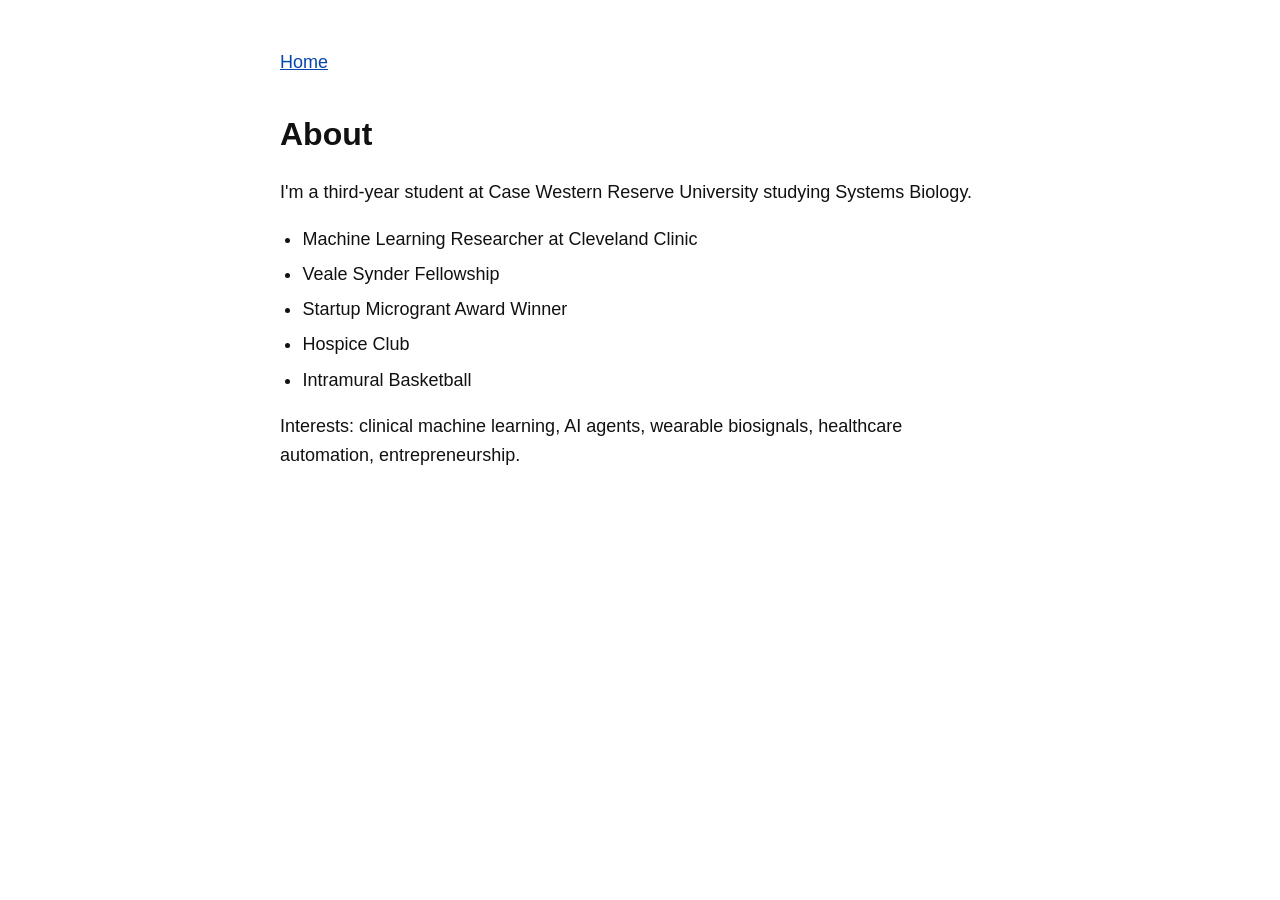
==== about.html @ 098b72d9 "Update job title format in about.html" ====
<!DOCTYPE html>
<html lang="en">
<head>
  <meta charset="UTF-8" />
  <meta name="viewport" content="width=device-width, initial-scale=1" />
  <title>About - Anuj Pullakandam</title>
  <link rel="icon" type="image/png" href="assets/favicon.png" />
  <link rel="stylesheet" href="css/style.css" />
</head>
<body>
  <p class="top"><a href="index.html">Home</a></p>
  <h1>About</h1>
  <p>I'm a third-year student at Case Western Reserve University studying Systems Biology.</p>
  <ul>
    <li>Machine Learning Researcher at Cleveland Clinic</li>
    <li>Veale Synder Fellowship</li>
    <li>Startup Microgrant Award Winner</li>
    <li>Hospice Club</li>
    <li>Intramural Basketball</li>
  </ul>
  <p>Interests: clinical machine learning, AI agents, wearable biosignals, healthcare automation, entrepreneurship.</p>
</body>
</html>
---- css/style.css ----
body {
  max-width: 720px;
  margin: 3rem auto;
  padding: 0 1.25rem;
  background: #fff;
  color: #111;
  font-family: Arial, Helvetica, sans-serif;
  font-size: 18px;
  line-height: 1.6;
}

body.wide { max-width: 1000px; }

h1 { font-size: 2rem; margin: 0 0 1rem; }

a { color: #0645ad; }
a:visited { color: #0645ad; }

ul { padding-left: 1.4rem; }
li { margin: 0.4rem 0; }

/* home page: text on the left, portrait on the right */
.home { display: grid; grid-template-columns: 1fr auto; align-items: center; gap: 2rem; min-height: 70vh; }
.photo {
  width: 260px;
  max-width: 100%;
  aspect-ratio: 587 / 640;
  object-fit: cover;
  object-position: center bottom;
  border: 4px solid #302c2a;
  border-radius: 999px;
}

.label { margin: 1.5rem 0 0.2rem; font-weight: bold; }

#copied { font-size: 0.9rem; color: #444; visibility: hidden; }
#copied.show { visibility: visible; }

.top { margin: 0 0 2rem; }
.note { color: #555; }

figure { margin: 2rem 0; }
figcaption { margin-bottom: 0.5rem; font-weight: bold; }
figure img { display: block; width: 100%; height: auto; border: 1px solid #ccc; }

@media (max-width: 600px) {
  body { margin: 1.5rem auto; }
  .home { grid-template-columns: 1fr; min-height: 0; }
}
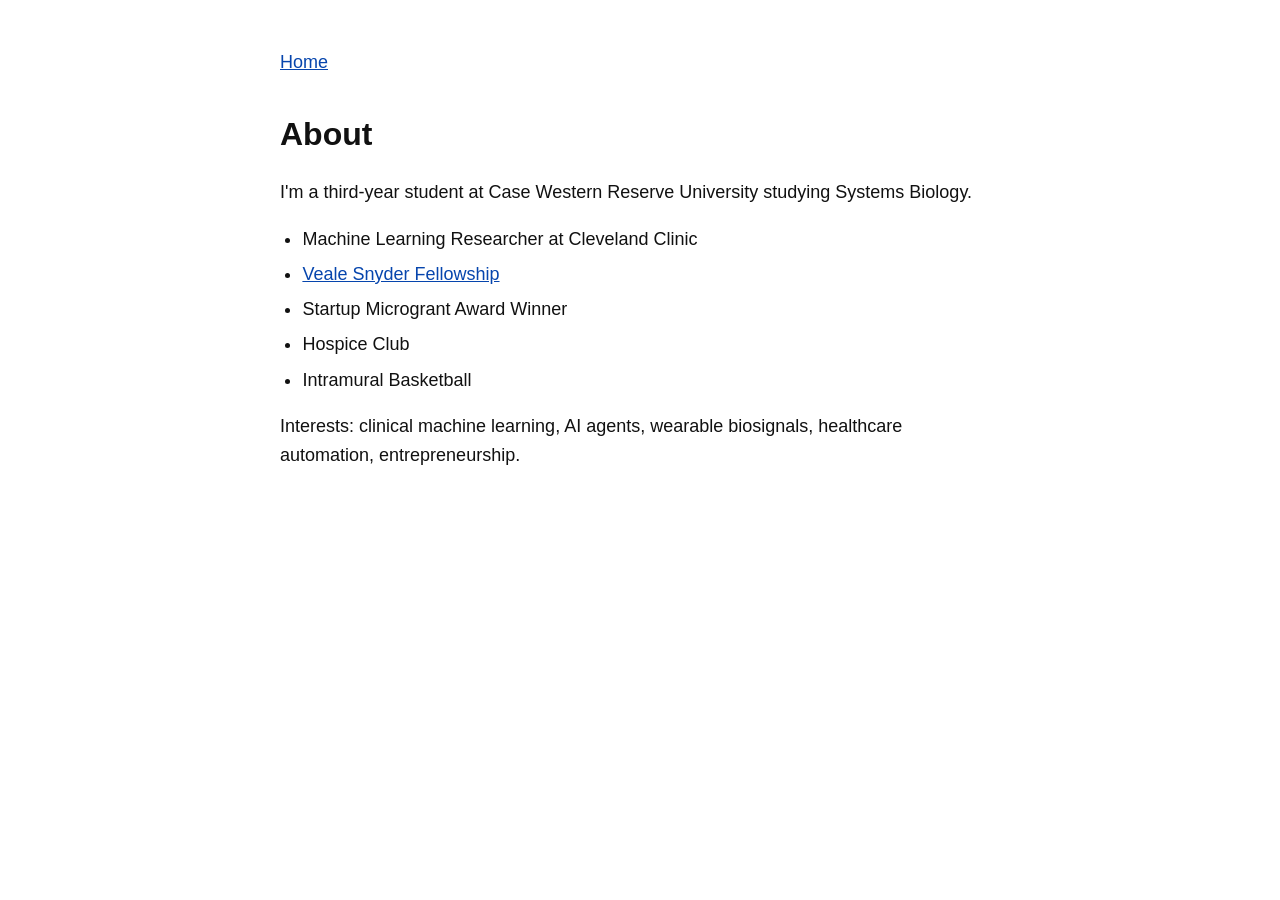
==== commit c9e6a6dc: "Add link to Veale Snyder Fellowship in about.html" ====
--- a/about.html
+++ b/about.html
@@ -13,7 +13,7 @@
   <p>I'm a third-year student at Case Western Reserve University studying Systems Biology.</p>
   <ul>
     <li>Machine Learning Researcher at Cleveland Clinic</li>
-    <li>Veale Synder Fellowship</li>
+    <li><a href="https://case.edu/entrepreneurship/fellowships/veale-snyder-fellowship-program">Veale Snyder Fellowship</a></li>
     <li>Startup Microgrant Award Winner</li>
     <li>Hospice Club</li>
     <li>Intramural Basketball</li>
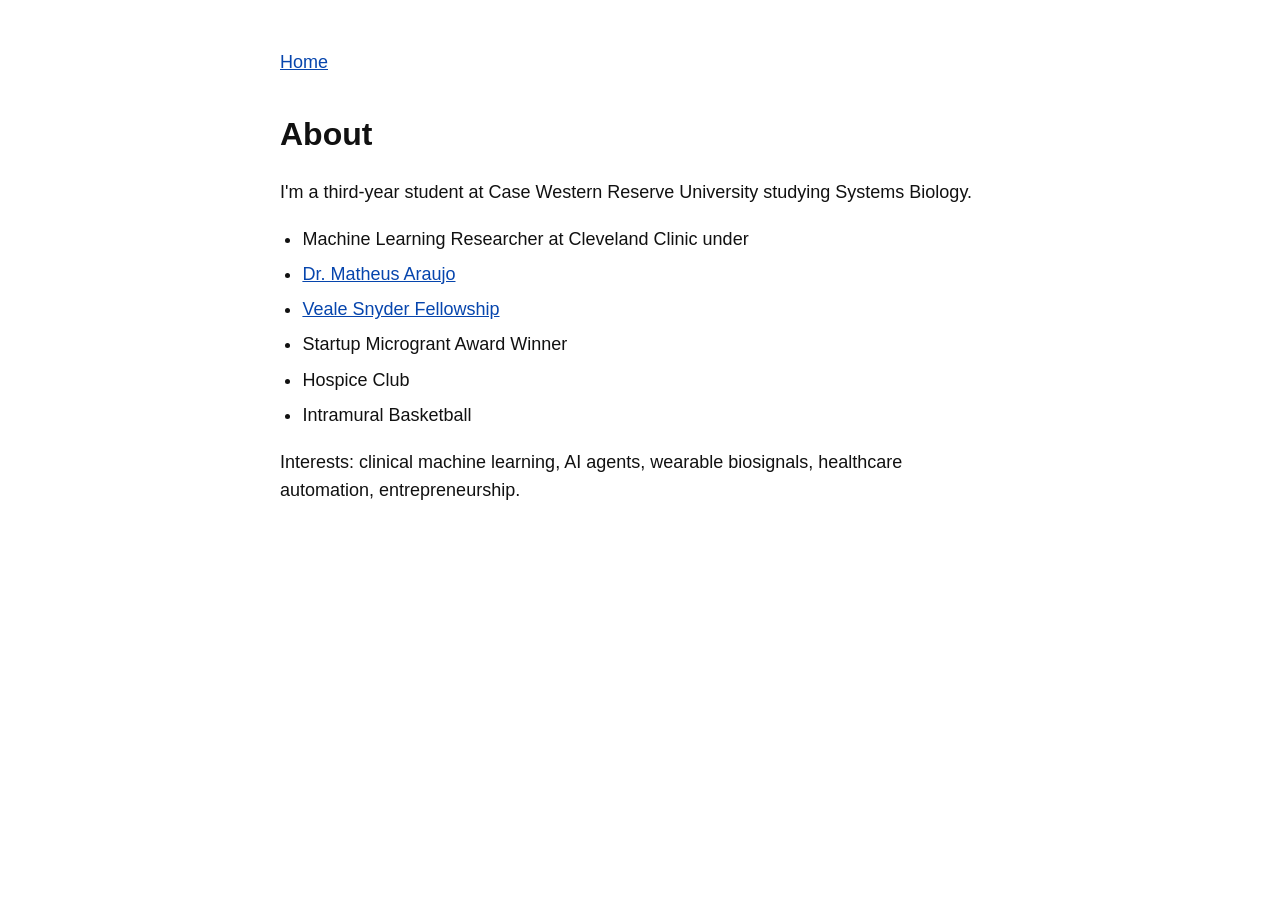
==== commit b79e14bd: "Update about.html with lab investigator details" ====
--- a/about.html
+++ b/about.html
@@ -12,7 +12,7 @@
   <h1>About</h1>
   <p>I'm a third-year student at Case Western Reserve University studying Systems Biology.</p>
   <ul>
-    <li>Machine Learning Researcher at Cleveland Clinic</li>
+    <li>Machine Learning Researcher at Cleveland Clinic under <li><a href="https://www.lerner.ccf.org/clinical/araujo/#lab-investigator">Dr. Matheus Araujo</a></li> </li>
     <li><a href="https://case.edu/entrepreneurship/fellowships/veale-snyder-fellowship-program">Veale Snyder Fellowship</a></li>
     <li>Startup Microgrant Award Winner</li>
     <li>Hospice Club</li>
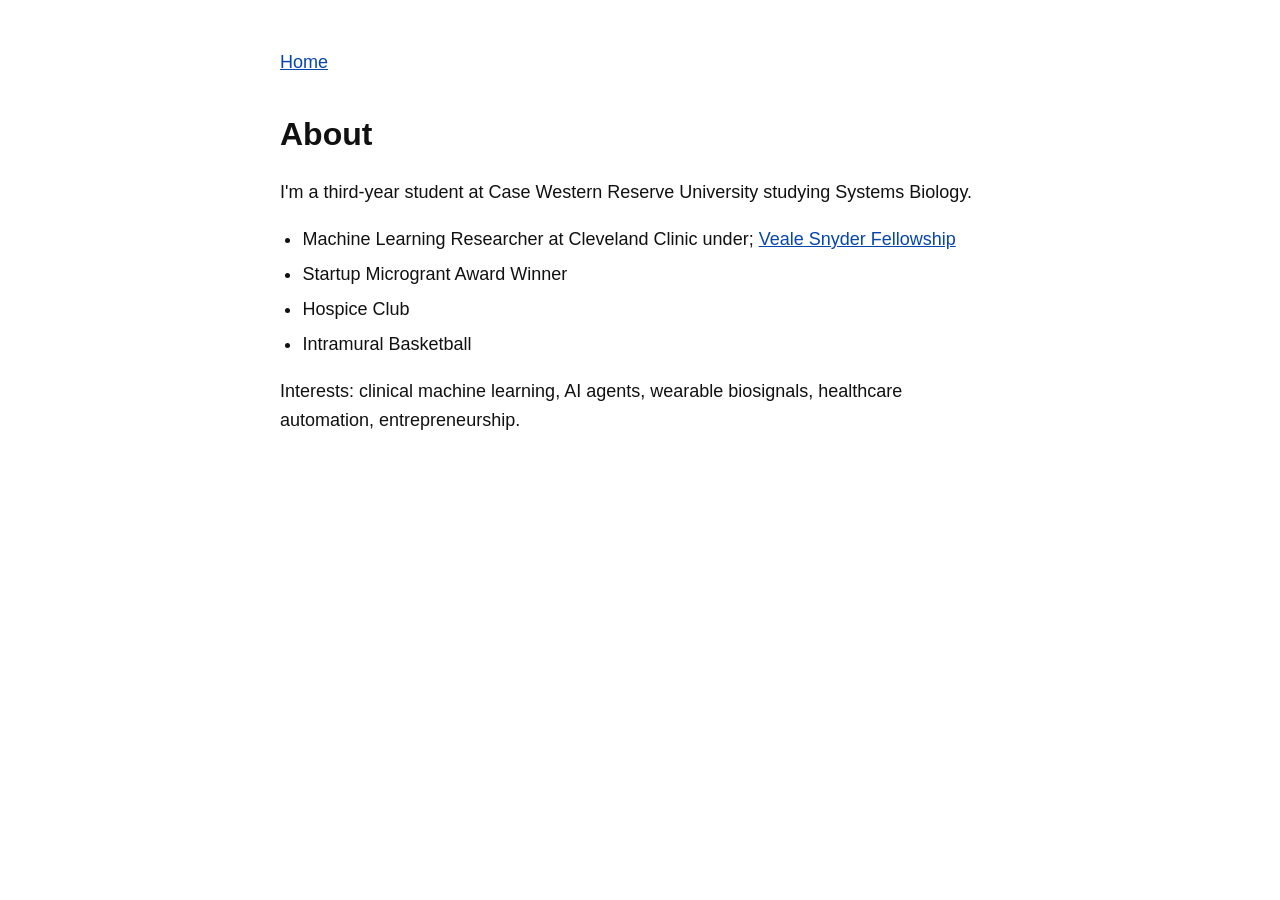
==== commit 4948257b: "Fix HTML list item formatting in about.html" ====
--- a/about.html
+++ b/about.html
@@ -12,7 +12,7 @@
   <h1>About</h1>
   <p>I'm a third-year student at Case Western Reserve University studying Systems Biology.</p>
   <ul>
-    <li>Machine Learning Researcher at Cleveland Clinic under <li><a href="https://www.lerner.ccf.org/clinical/araujo/#lab-investigator">Dr. Matheus Araujo</a></li> </li>
+    <li>Machine Learning Researcher at Cleveland Clinic under; <a href="https://www.lerner.ccf.org/clinical/araujo/#lab-investigator"
     <li><a href="https://case.edu/entrepreneurship/fellowships/veale-snyder-fellowship-program">Veale Snyder Fellowship</a></li>
     <li>Startup Microgrant Award Winner</li>
     <li>Hospice Club</li>
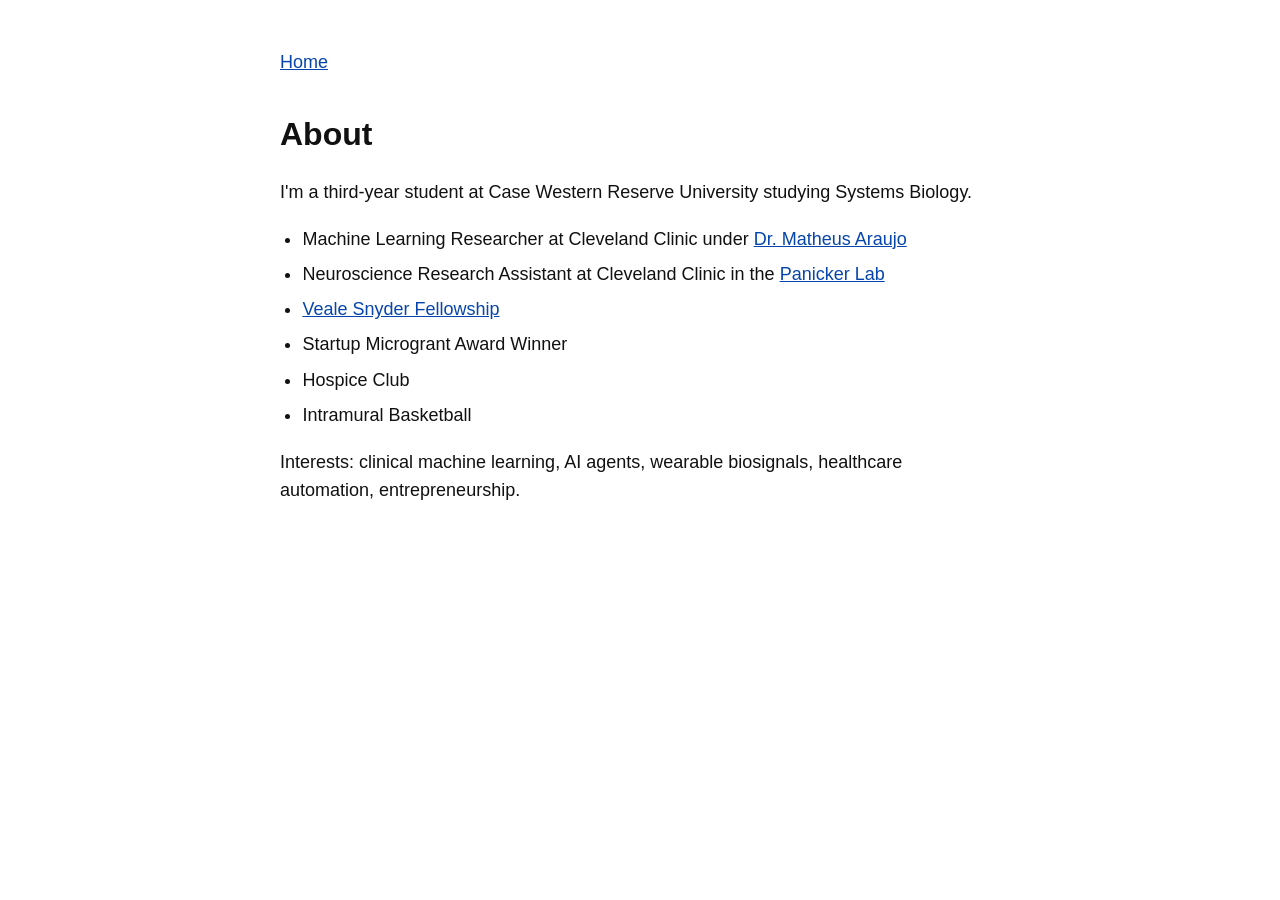
==== commit 381d27ad: "Fix HTML list item for Cleveland Clinic research roles" ====
--- a/about.html
+++ b/about.html
@@ -12,7 +12,8 @@
   <h1>About</h1>
   <p>I'm a third-year student at Case Western Reserve University studying Systems Biology.</p>
   <ul>
-    <li>Machine Learning Researcher at Cleveland Clinic under; <a href="https://www.lerner.ccf.org/clinical/araujo/#lab-investigator"
+    <li>Machine Learning Researcher at Cleveland Clinic under <a href="https://www.lerner.ccf.org/clinical/araujo/#lab-investigator">Dr. Matheus Araujo</a></li>
+    <li>Neuroscience Research Assistant at Cleveland Clinic in the <a href="https://www.lerner.ccf.org/neurosciences/panicker/">Panicker Lab</a></li>
     <li><a href="https://case.edu/entrepreneurship/fellowships/veale-snyder-fellowship-program">Veale Snyder Fellowship</a></li>
     <li>Startup Microgrant Award Winner</li>
     <li>Hospice Club</li>
@@ -21,4 +22,3 @@
   <p>Interests: clinical machine learning, AI agents, wearable biosignals, healthcare automation, entrepreneurship.</p>
 </body>
 </html>
-
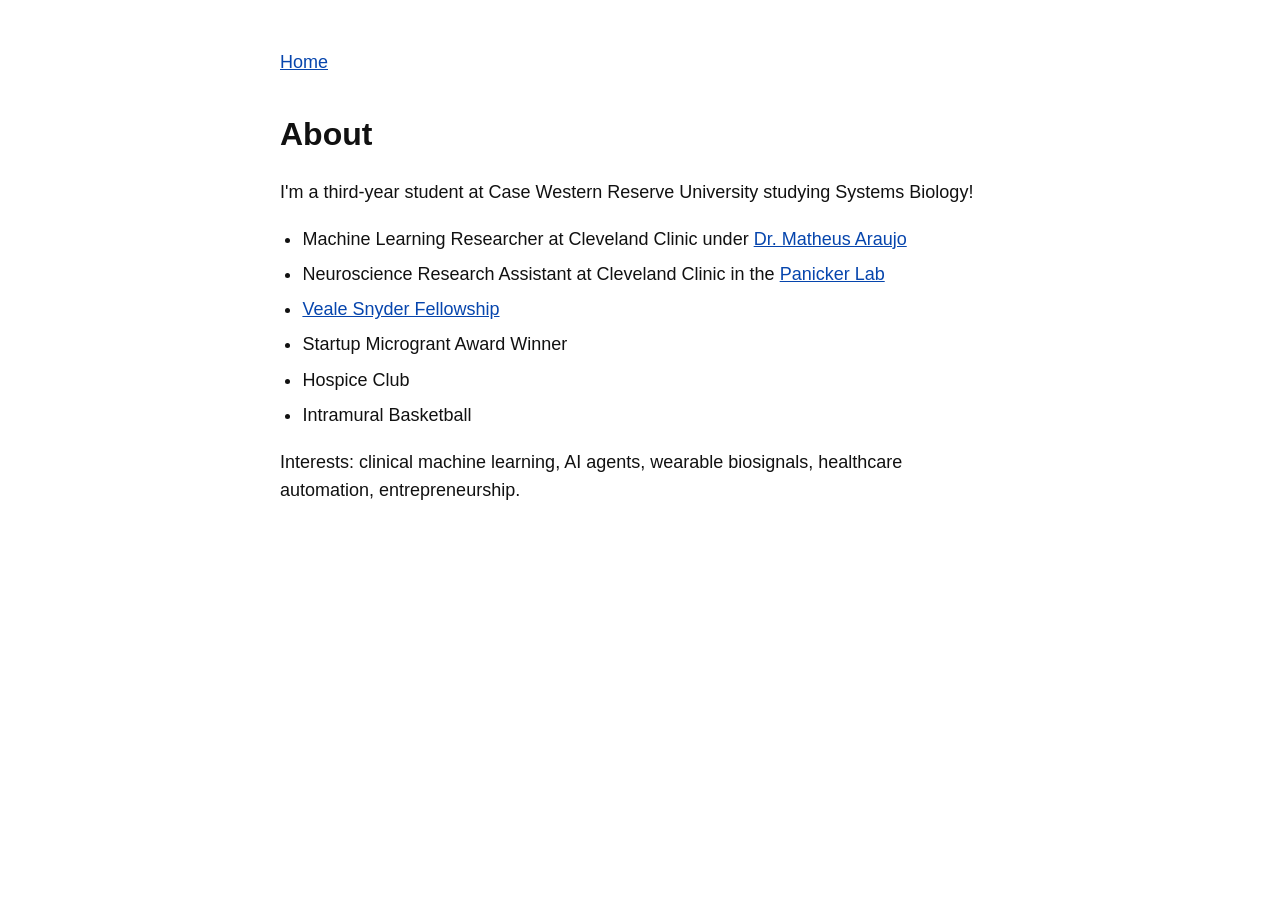
==== commit 7da81c84: "Update about.html" ====
--- a/about.html
+++ b/about.html
@@ -10,7 +10,7 @@
 <body>
   <p class="top"><a href="index.html">Home</a></p>
   <h1>About</h1>
-  <p>I'm a third-year student at Case Western Reserve University studying Systems Biology.</p>
+  <p>I'm a third-year student at Case Western Reserve University studying Systems Biology!</p>
   <ul>
     <li>Machine Learning Researcher at Cleveland Clinic under <a href="https://www.lerner.ccf.org/clinical/araujo/#lab-investigator">Dr. Matheus Araujo</a></li>
     <li>Neuroscience Research Assistant at Cleveland Clinic in the <a href="https://www.lerner.ccf.org/neurosciences/panicker/">Panicker Lab</a></li>
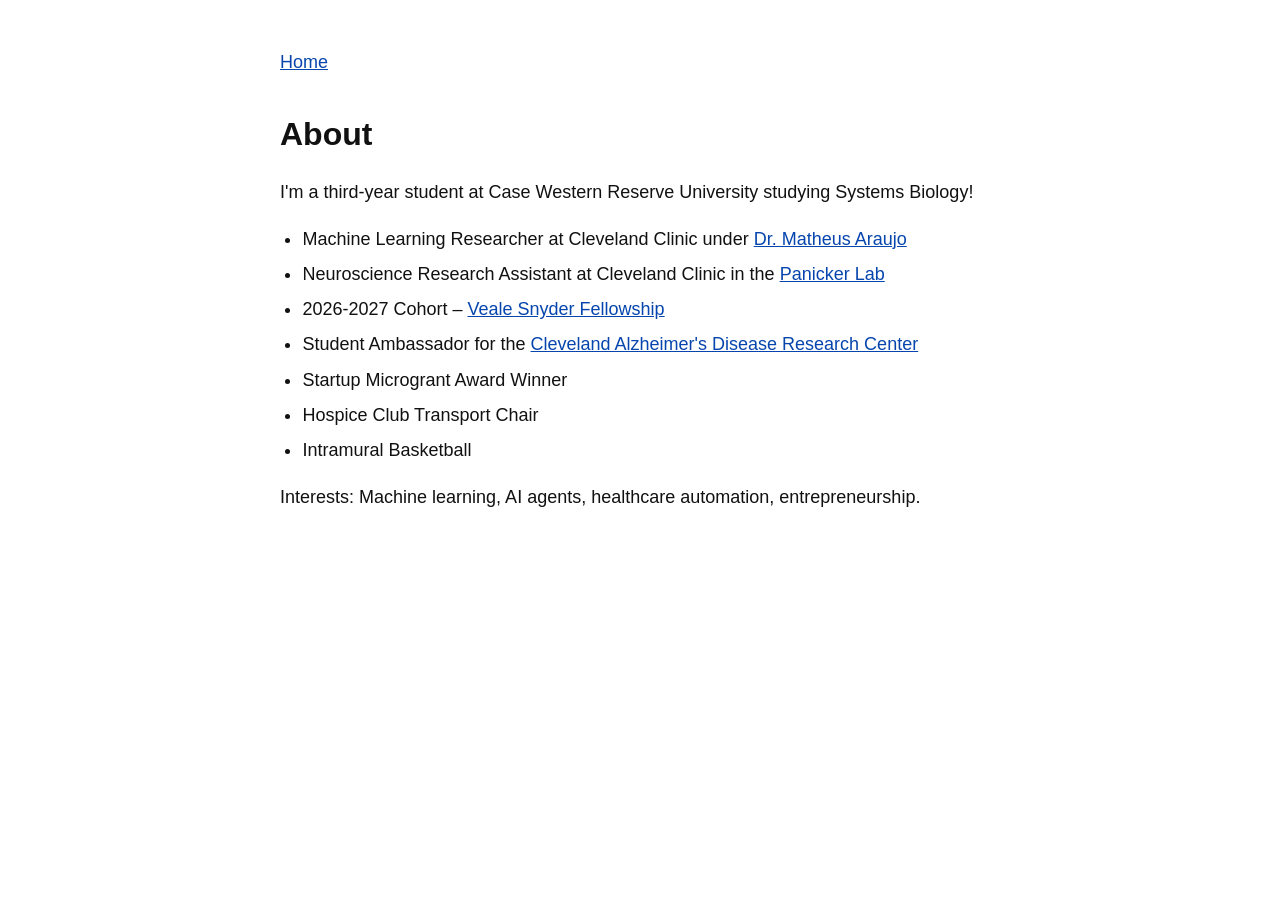
==== commit be56e558: "Update about.html with new roles and interests" ====
--- a/about.html
+++ b/about.html
@@ -14,11 +14,12 @@
   <ul>
     <li>Machine Learning Researcher at Cleveland Clinic under <a href="https://www.lerner.ccf.org/clinical/araujo/#lab-investigator">Dr. Matheus Araujo</a></li>
     <li>Neuroscience Research Assistant at Cleveland Clinic in the <a href="https://www.lerner.ccf.org/neurosciences/panicker/">Panicker Lab</a></li>
-    <li><a href="https://case.edu/entrepreneurship/fellowships/veale-snyder-fellowship-program">Veale Snyder Fellowship</a></li>
+    <li>2026-2027 Cohort – <a href="https://case.edu/entrepreneurship/fellowships/veale-snyder-fellowship-program">Veale Snyder Fellowship</a></li>
+    <li>Student Ambassador for the <a href="https://clevelandadrc.org/about-us/meet-the-team/">Cleveland Alzheimer's Disease Research Center</a></li>
     <li>Startup Microgrant Award Winner</li>
-    <li>Hospice Club</li>
+    <li>Hospice Club Transport Chair</li>
     <li>Intramural Basketball</li>
   </ul>
-  <p>Interests: clinical machine learning, AI agents, wearable biosignals, healthcare automation, entrepreneurship.</p>
+  <p>Interests: Machine learning, AI agents, healthcare automation, entrepreneurship.</p>
 </body>
 </html>
